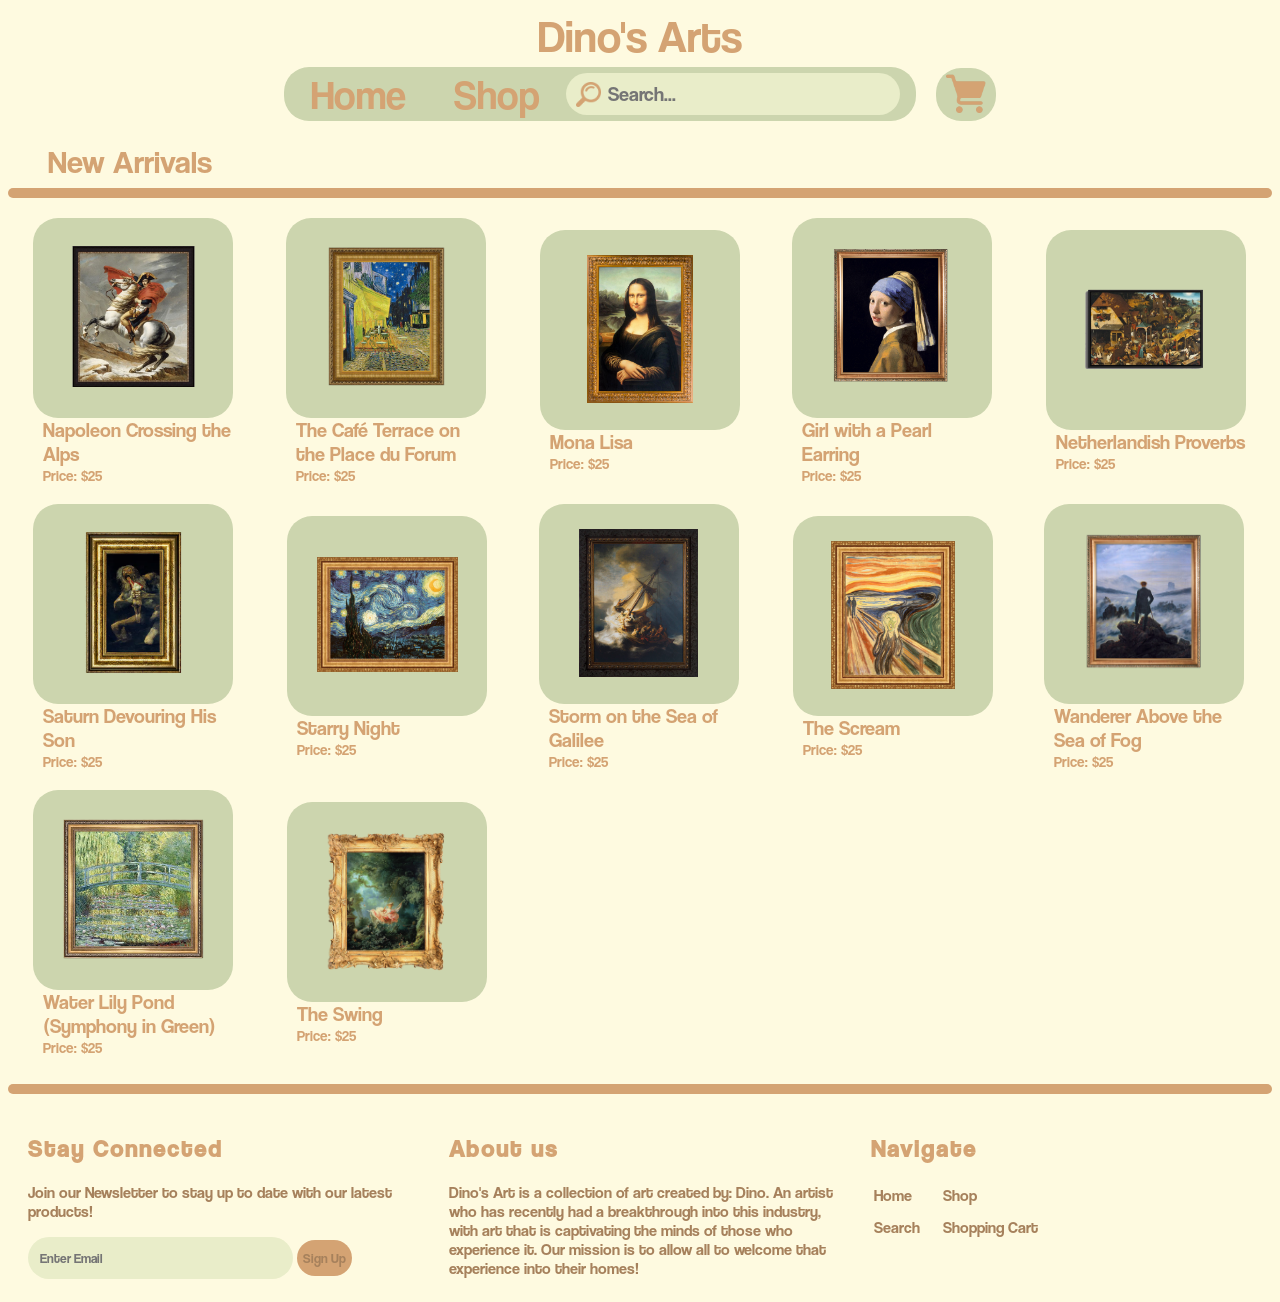
==== CI/web-content/index.html @ 256ae538 "fixed file structuring" ====
<!DOCTYPE html>
<html lang="en">
<head>
    <meta charset="UTF-8">
    <meta name="viewport" content="width=device-width, initial-scale=1.0">
    <title>Home</title>
    <link rel="stylesheet" href="style.css">
    <script src="script.js" defer></script>
</head>
<body>

    
    <header>Dino's Arts</header>

    <nav id="mainNav">
        <table>
            <tr>
                <th><a href=".">Home</a></th> <th><a href="./pages/shop.html">Shop</a></th> <th><input type="text" placeholder="Search..." id="navSearchBar"></th>
            </tr>
        </table>

        <button id="shoppingCart" onclick="window.open('https:\/\/google.com')">
        <img src="./images/grocery-store.png" alt="Shopping Cart" width="40" height="40" >
        </button>
    </nav>

    <h1>New Arrivals</h1>

    <hr>

    <section class="selection">

        <section>
            <button>
            <img src="./images/NapoleonCrossingtheAlpson20thMay1800.png" alt="image of product">
            </button>
            <p id="paintingName">Napoleon Crossing the Alps</p>
            <p>Price: $25</p>
        </section>

        <section>
            <button>
            <img src="./images/The Café Terrace on the Place du Forum.png" alt="image of product">
            </button>
            <p id="paintingName">The Café Terrace on the Place du Forum</p>
            <p>Price: $25</p>
        </section>

        <section>
            <button>
            <img src="./images/monaLisa.png" alt="image of product">
            </button>
            <p id="paintingName">Mona Lisa</p>
            <p>Price: $25</p>
        </section>

        <section>
            <button>
            <img src="./images/Girl with a Pearl Earring.png" alt="image of product">
            </button>
            <p id="paintingName">Girl with a Pearl Earring</p>
            <p>Price: $25</p>
        </section>

        <section>
            <button>
            <img src="./images/Netherlandish Proverbs.png" alt="image of product">
            </button>
            <p id="paintingName">Netherlandish Proverbs</p>
            <p>Price: $25</p>
        </section>

        <section>
            <button>
            <img src="./images/Saturn Devouring His Son.png" alt="image of product">
            </button>
            <p id="paintingName">Saturn Devouring His Son</p>
            <p>Price: $25</p>
        </section>

        <section>
            <button>
            <img src="./images/starryNight.png" alt="image of product">
            </button>
            <p id="paintingName">Starry Night</p>
            <p>Price: $25</p>
        </section>

        <section>
            <button>
            <img src="./images/Storm on the Sea of Galilee.png" alt="image of product">
            </button>
            <p id="paintingName">Storm on the Sea of Galilee</p>
            <p>Price: $25</p>
        </section>

        <section>
            <button>
            <img src="./images/The Scream.png" alt="image of product">
            </button>
            <p id="paintingName">The Scream</p>
            <p>Price: $25</p>
        </section>

        <section>
            <button>
            <img src="./images/Wanderer Above the Sea of Fog.png" alt="image of product">
            </button>
            <p id="paintingName">Wanderer Above the Sea of Fog</p>
            <p>Price: $25</p>
        </section>

        <section>
            <button>
            <img src="./images/Water Lily Pond (Symphony in Green).png" alt="image of product">
            </button>
            <p id="paintingName">Water Lily Pond (Symphony in Green)</p>
            <p>Price: $25</p>
        </section>

        <section>
            <button>
            <img src="./images/The Swing.png" alt="image of product">
            </button>
            <p id="paintingName">The Swing</p>
            <p>Price: $25</p>
        </section>
    </section>

    <hr>
    <footer>
        <form>
            <h2>Stay Connected</h2>
            <p>Join our Newsletter to stay up to date with our latest products!</p>
            <input type="email" placeholder="Enter Email" required> <button type="submit">Sign Up</button>
        </form>

        <section>
            <h2>About us</h2>
            <p>Dino's Art is a collection of art created by: Dino. An artist who has recently had a breakthrough into this industry, with art that is captivating the minds of those who experience it. Our mission is to allow all to welcome that experience into their homes!</p>
        </section>

        <section>
            <h2>Navigate</h2>
            <table>
                <tr>
                    <td><a href=".">Home</a></td> <td><a href=".">Shop</td>
                </tr>
                <tr>
                    <td><a href=".">Search</a></td> <td><a href=".">Shopping Cart</a></td>
                </tr>
            </table>
        </section>
        

    </footer>
</body>
</html>

<!-- promotional code
order filtering -->
---- CI/web-content/style.css ----
@font-face {
    font-family: 'Coolvetica';
    src: url(./fonts/coolvetica/Coolvetica\ Rg.otf) format('opentype');;
}
body{
    background-color: #fefae0;
}
header{
    display: flex;
    justify-content: center;
    font-family: 'Coolvetica', Arial, Helvetica, sans-serif;
    color:#d4a373;
    font-size: 45px;
}

nav{
    display: flex;
    justify-content: center;
    align-items: center;
}

nav table{
    background-color: #ccd5ae;
    border-radius: 25px;
    width: 50%;
    font-family: 'Coolvetica';
    margin-top: 5px;
    font-size: 40px;
}

nav th, a{
    font-weight: normal;
    color: #d4a373 ;
    text-decoration: none;
}

#shoppingCart{
    margin-top: 5px;
    margin-left: 20px;
    padding: 5px 10px 5px 10px;

    border-radius: 25px;
    background-color: #ccd5ae;
    border: none;
    cursor: pointer;
    color: #ccd5ae;
}

#navSearchBar{
    border-radius: 25px ;
    background-color: #e9edc9;
    border: none;
    display: flex;
    justify-content: center;
    align-items: center;
    height: 40px;
    width: 95%;

    background-image: url(./images/magnifier.png);
    background-repeat: no-repeat;
    background-size:  25px;
    background-position: 10px ;
    text-indent: 40px;
    font-family: 'Coolvetica';
    font-size: 20px;
}

h1 {
    display: inline-block;
    font-family: 'Coolvetica';
    color: #d4a373;
    font-weight: normal;
    margin-left: 40px;
    margin-bottom: 0px;

}

hr{
    height: 10px;
    background-color: #d4a373;
    border: none;
    border-radius: 5px;
    margin-bottom: 20px;
}

.selection{
    display: grid;
    grid-template-columns: repeat(auto-fit, minmax(250px, 1fr));
    grid-template-rows: repeat(auto-fit, 1fr);
    place-items: center;
    
    
    font-family: 'Coolvetica';
    color: #d4a373;
    font-size: 15px;
}

.selection img{
    object-fit: contain;
    max-width: 75%;
    max-height: 75%;
}

.selection button{
    border: none;
    background-color: #ccd5ae;
    cursor: pointer;
    border-radius: 25px;
    width: 200px;
    height: 200px;
}

.selection p{
    margin-left: 10px;
    margin-top: 0px;
    margin-bottom: 0px;
}

.selection section{
    margin-bottom: 20px;
    max-width: 80%;
}

#paintingName{
    font-size: 20px;
}

footer{
    display: grid;
    grid-template-columns: repeat(3, 1fr);
    gap: 20px;
    margin-left: 20px;
    
}

footer td{
    padding-right: 20px;
    padding-bottom: 10px;
}

h2{
    font-family: 'Coolvetica';
    color: #d4a373;
    letter-spacing: 2px;
}

footer a, footer a:visited{
    color: #a6815c;
    font-family: 'Coolvetica';
}

footer p {
    font-family: 'Coolvetica';
    color: #a6815c;
}

footer input{
    background-color: #e9edc9;
    border: none;
    border-radius: 25px;
    height: 40px;
    width: 65%;

    font-family: 'Coolvetica';
    text-indent: 10px;
}

footer button{
    background-color: #d4a373;
    height: 20%;
    border-radius: 25px;
    border: none;

    color: #a6815c;
    font-family: 'Coolvetica';
}
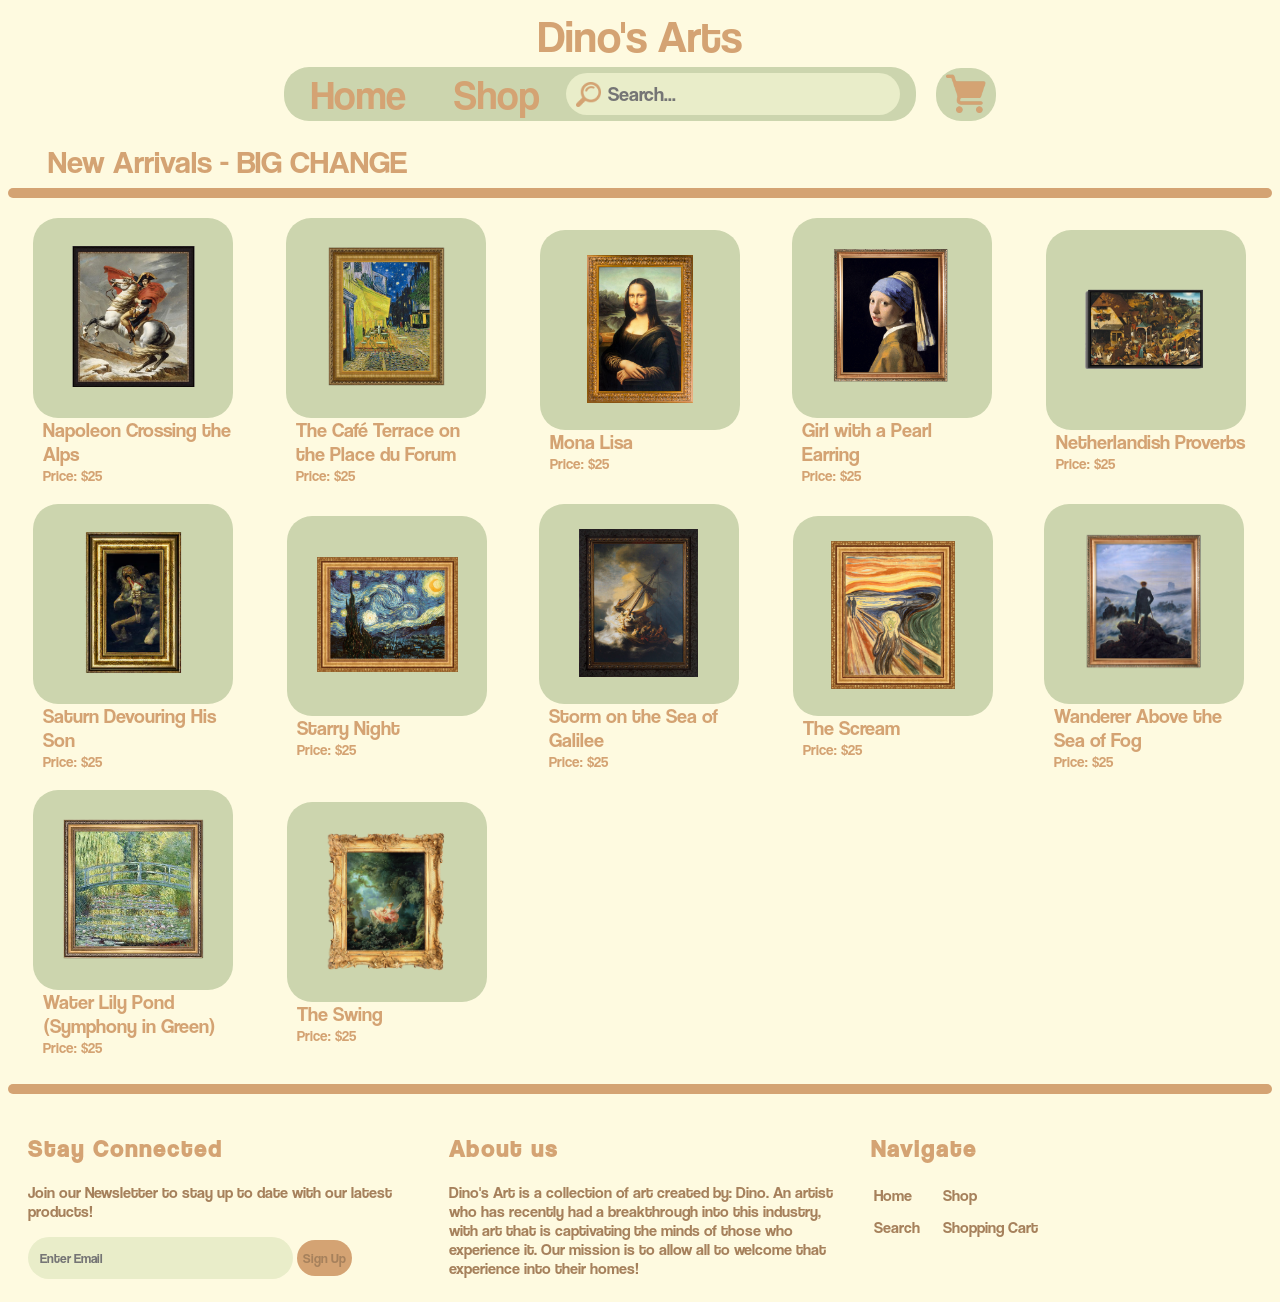
==== commit f15dc5ed: "Update header to reflect new arrivals change" ====
--- a/CI/web-content/index.html
+++ b/CI/web-content/index.html
@@ -24,7 +24,7 @@
         </button>
     </nav>
 
-    <h1>New Arrivals</h1>
+    <h1>New Arrivals - BIG CHANGE</h1> 
 
     <hr>
 
@@ -158,4 +158,4 @@
 </html>
 
 <!-- promotional code
-order filtering -->+order filtering -->
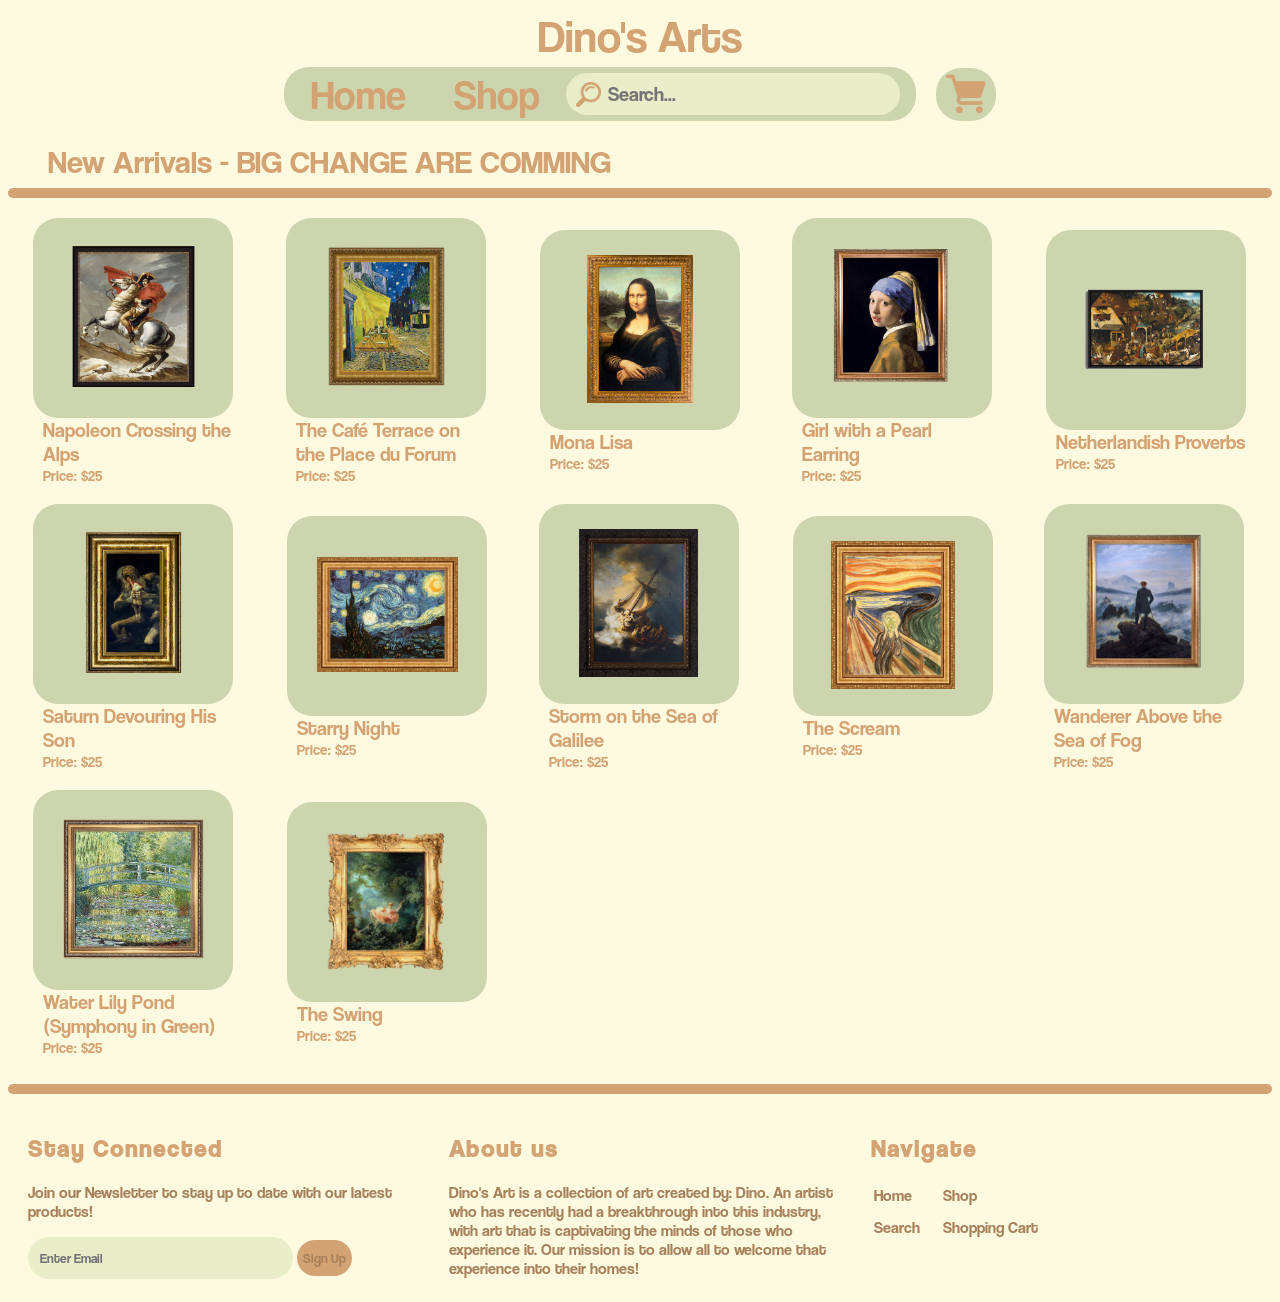
==== commit c3519939: "Update index.html" ====
--- a/CI/web-content/index.html
+++ b/CI/web-content/index.html
@@ -24,7 +24,7 @@
         </button>
     </nav>
 
-    <h1>New Arrivals - BIG CHANGE</h1> 
+    <h1>New Arrivals - BIG CHANGE ARE COMMING</h1> 
 
     <hr>
 
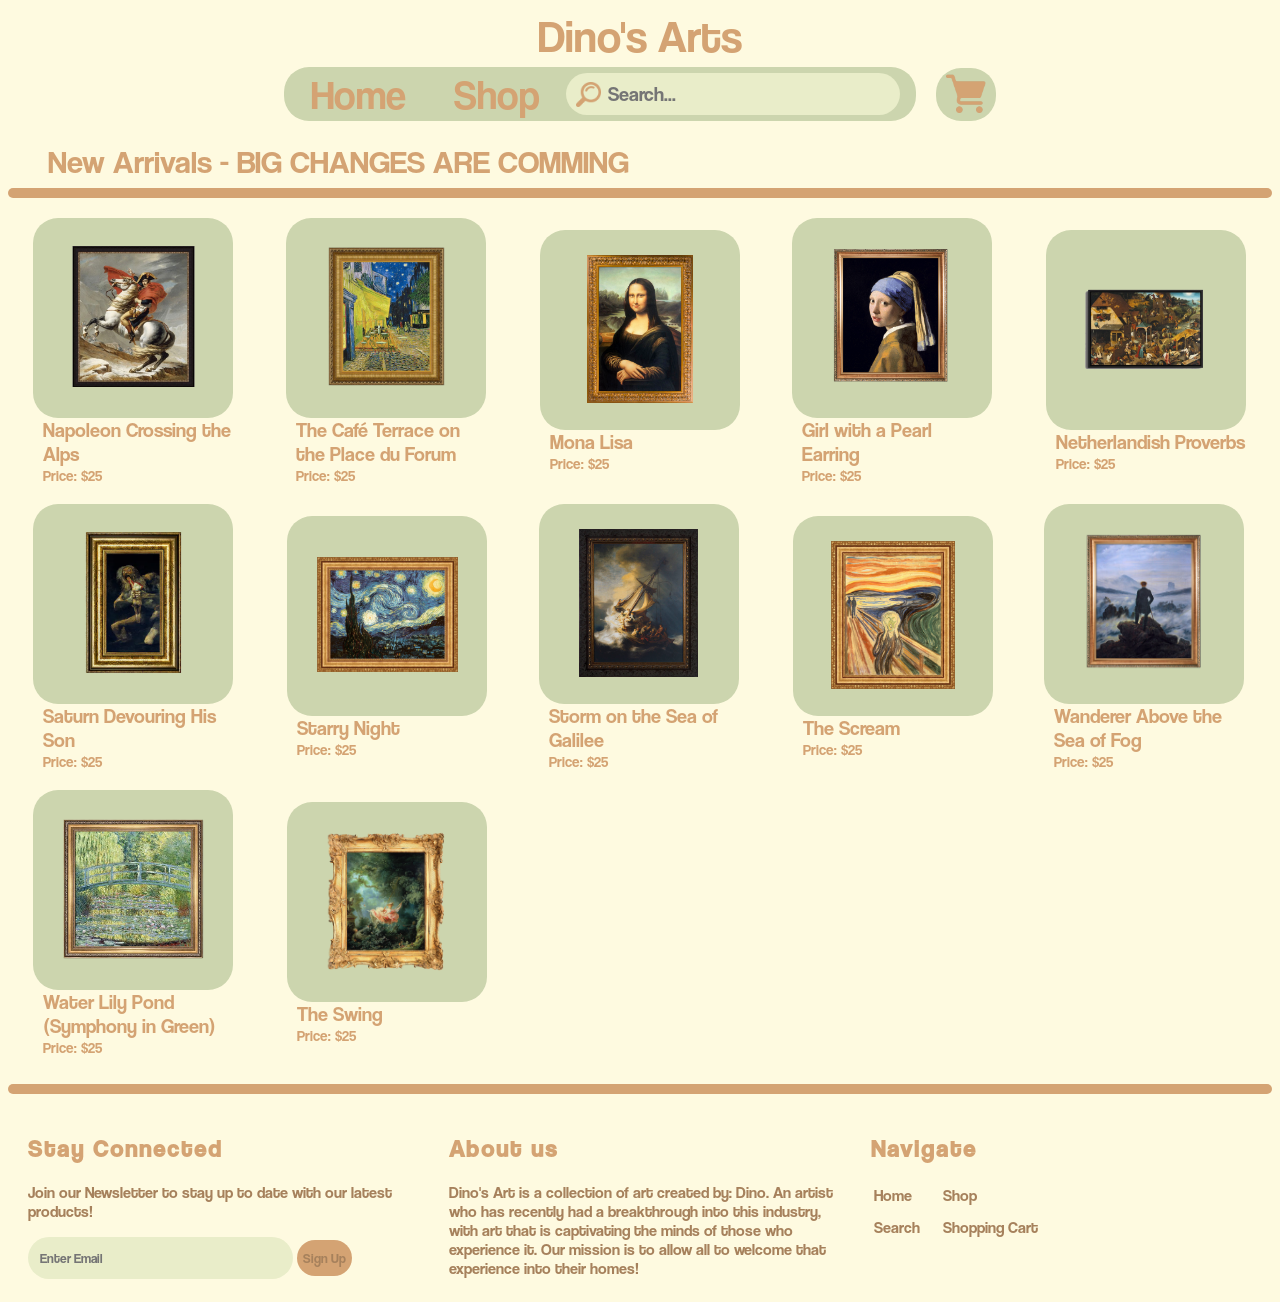
==== commit eeb2f68c: "Fixed typo in index.html" ====
--- a/CI/web-content/index.html
+++ b/CI/web-content/index.html
@@ -24,7 +24,7 @@
         </button>
     </nav>
 
-    <h1>New Arrivals - BIG CHANGE ARE COMMING</h1> 
+    <h1>New Arrivals - BIG CHANGES ARE COMMING</h1> 
 
     <hr>
 
